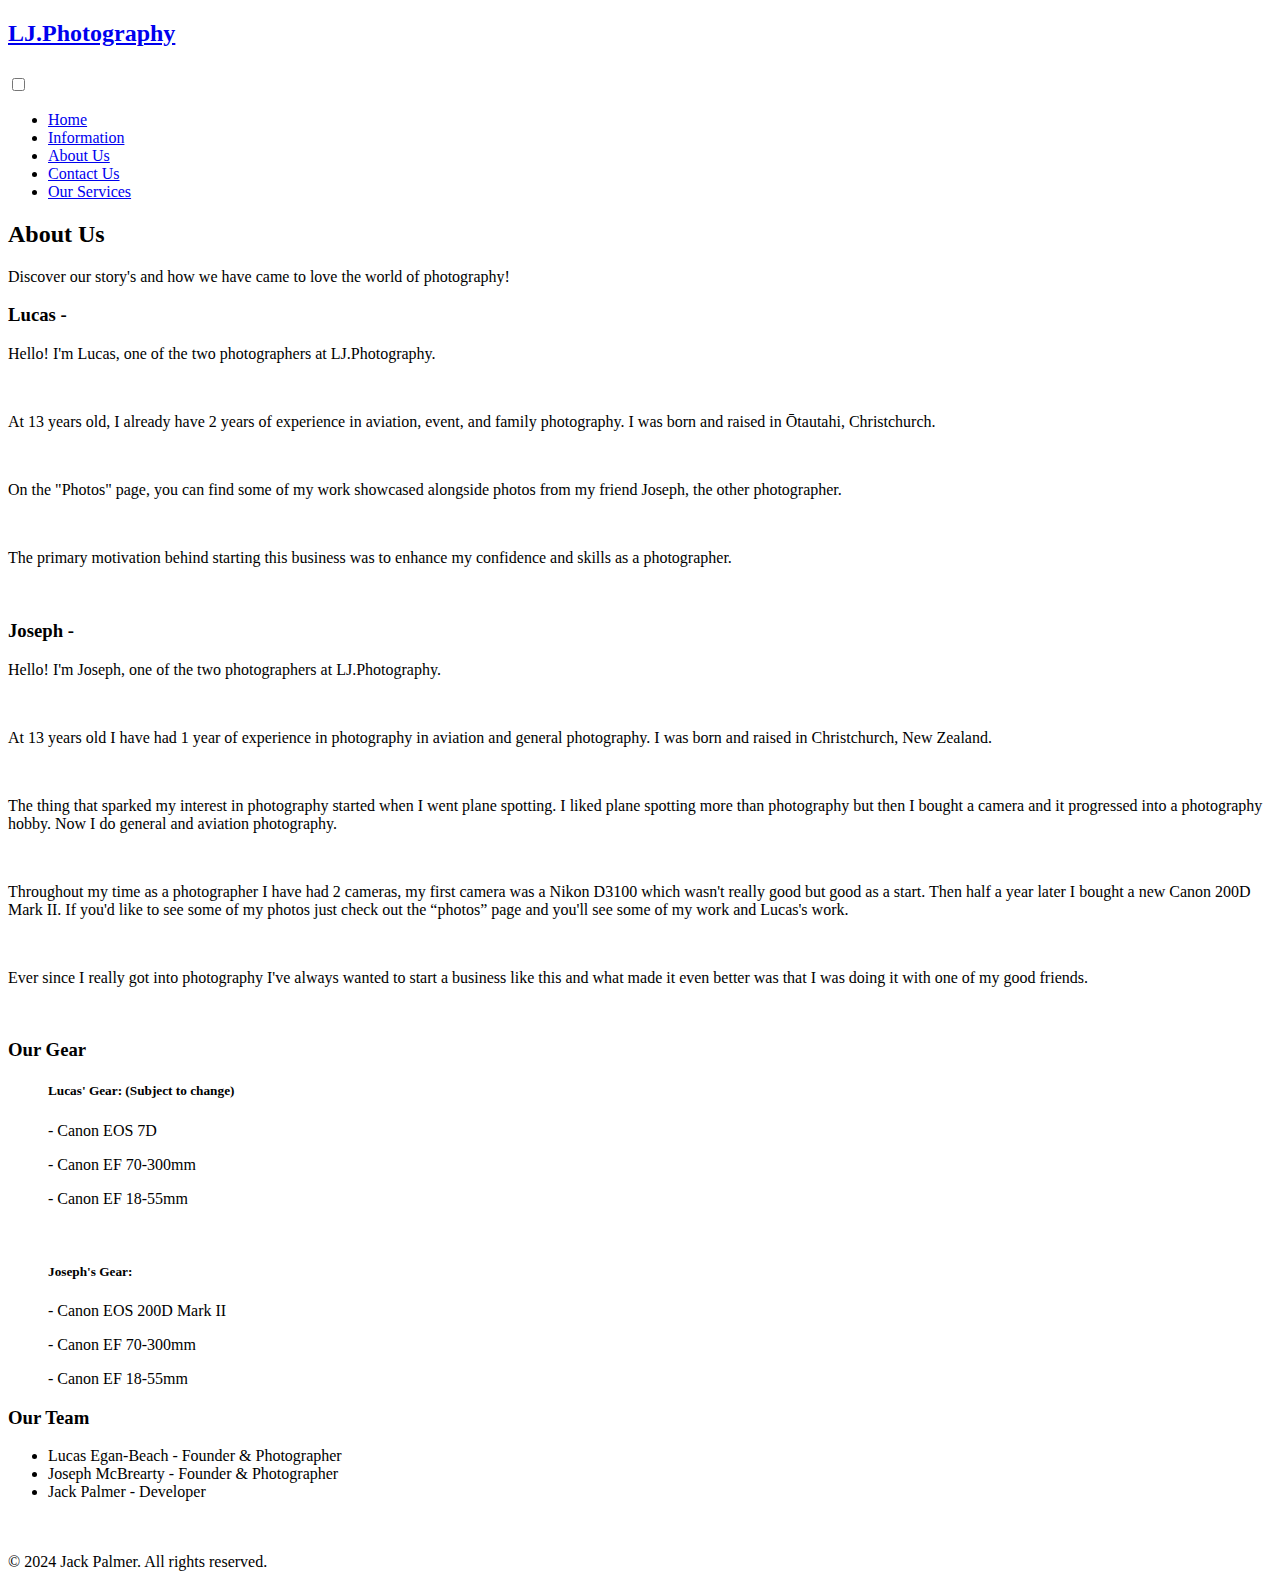
==== index.html @ cbd0290d "Create index.html" ====
<!DOCTYPE html>
<html lang="en">
  <head>
    <meta charset="UTF-8" />
    <meta name="viewport" content="width=device-width, initial-scale=1.0">
    <title>About Us | LJ.Photography</title>
    <link rel="icon" href="images/Logo.png" type="image/x-icon">
    <link rel="stylesheet" href="style.css">
    <link rel="stylesheet" href="https://cdnjs.cloudflare.com/ajax/libs/font-awesome/6.3.0/css/all.min.css">
  </head>
  <body>
    <header>
      <nav class="navbar">
        <h2 class="logo"><a href="/">LJ.Photography</a></h2>
        <input type="checkbox" id="menu-toggler">
        <label for="menu-toggler" id="hamburger-btn">
          <svg xmlns="http://www.w3.org/2000/svg" viewBox="0 0 24 24" fill="white" width="24px" height="24px">
            <path d="M0 0h24v24H0z" fill="none"/>
            <path d="M3 18h18v-2H3v2zm0-5h18V11H3v2zm0-7v2h18V6H3z"/>
          </svg>
        </label>
        <ul class="all-links">
          <li><a href="/">Home</a></li>
          <li><a href="/prints">Information</a></li>
          <li><a href="/about">About Us</a></li>
          <li><a href="/contact">Contact Us</a></li>
          <li><a href="/services">Our Services</a></li>
        </ul>
      </nav>
    </header>
    <section class="about" id="about">
        <h2>About Us</h2>
        <p>Discover our story's and how we have came to love the world of photography!</p>
        <div class="row company-info">
          <h3>Lucas -</h3>
          <p>Hello! I'm Lucas, one of the two photographers at LJ.Photography.</p><br>
          <p>At 13 years old, I already have 2 years of experience in aviation, event, and family photography. I was born and raised in Ōtautahi, Christchurch.</p><br>
          <p>On the "Photos" page, you can find some of my work showcased alongside photos from my friend Joseph, the other photographer.</p><br>
          <p>The primary motivation behind starting this business was to enhance my confidence and skills as a photographer.</p><br>
          <h3>Joseph -</h3>
          <p>Hello! I'm Joseph, one of the two photographers at LJ.Photography.</p><br>
          <p>At 13 years old I have had 1 year of experience in photography in aviation and general photography. I was born and raised in Christchurch, New Zealand.</p><br>
          <p>The thing that sparked my interest in photography started when I went plane spotting. I liked plane spotting more than photography but then I bought a camera and it progressed into a photography hobby. Now I do general and aviation photography.</p><br>
          <p>Throughout my time as a photographer I have had 2 cameras, my first camera was a Nikon D3100 which wasn't really good but good as a start. Then half a year later I bought a new Canon 200D Mark II. If you'd like to see some of my photos just check out the “photos” page and you'll see some of my work and Lucas's work.</p><br>
          <p>Ever since I really got into photography I've always wanted to start a business like this and what made it even better was that I was doing it with one of my good friends.</p><br>
        </div>
  
        <div class="row team">
          <h3>Our Gear</h3>
          <ul>
              <h5>Lucas' Gear: (Subject to change)</h5>
              <p>- Canon EOS 7D</p>
              <p>- Canon EF 70-300mm</p>
              <p>- Canon EF 18-55mm</p>
          </ul><br>
          <ul>
            <h5>Joseph's Gear:</h5>
            <p>- Canon EOS 200D Mark II</p>
            <p>- Canon EF 70-300mm</p>
            <p>- Canon EF 18-55mm</p>
        </ul>
        </div>
      
        <div class="row team">
          <h3>Our Team</h3>
          <ul>
            <li>Lucas Egan-Beach - Founder & Photographer</li>
            <li>Joseph McBrearty - Founder & Photographer</li>
            <li>Jack Palmer - Developer</li>
          </ul>
        </div>
      </section>
    <br><br>
    <footer>
      <div>
        <span>&copy; 2024 Jack Palmer. All rights reserved.</span>
      </div>
    </footer>

  </body>
</html>
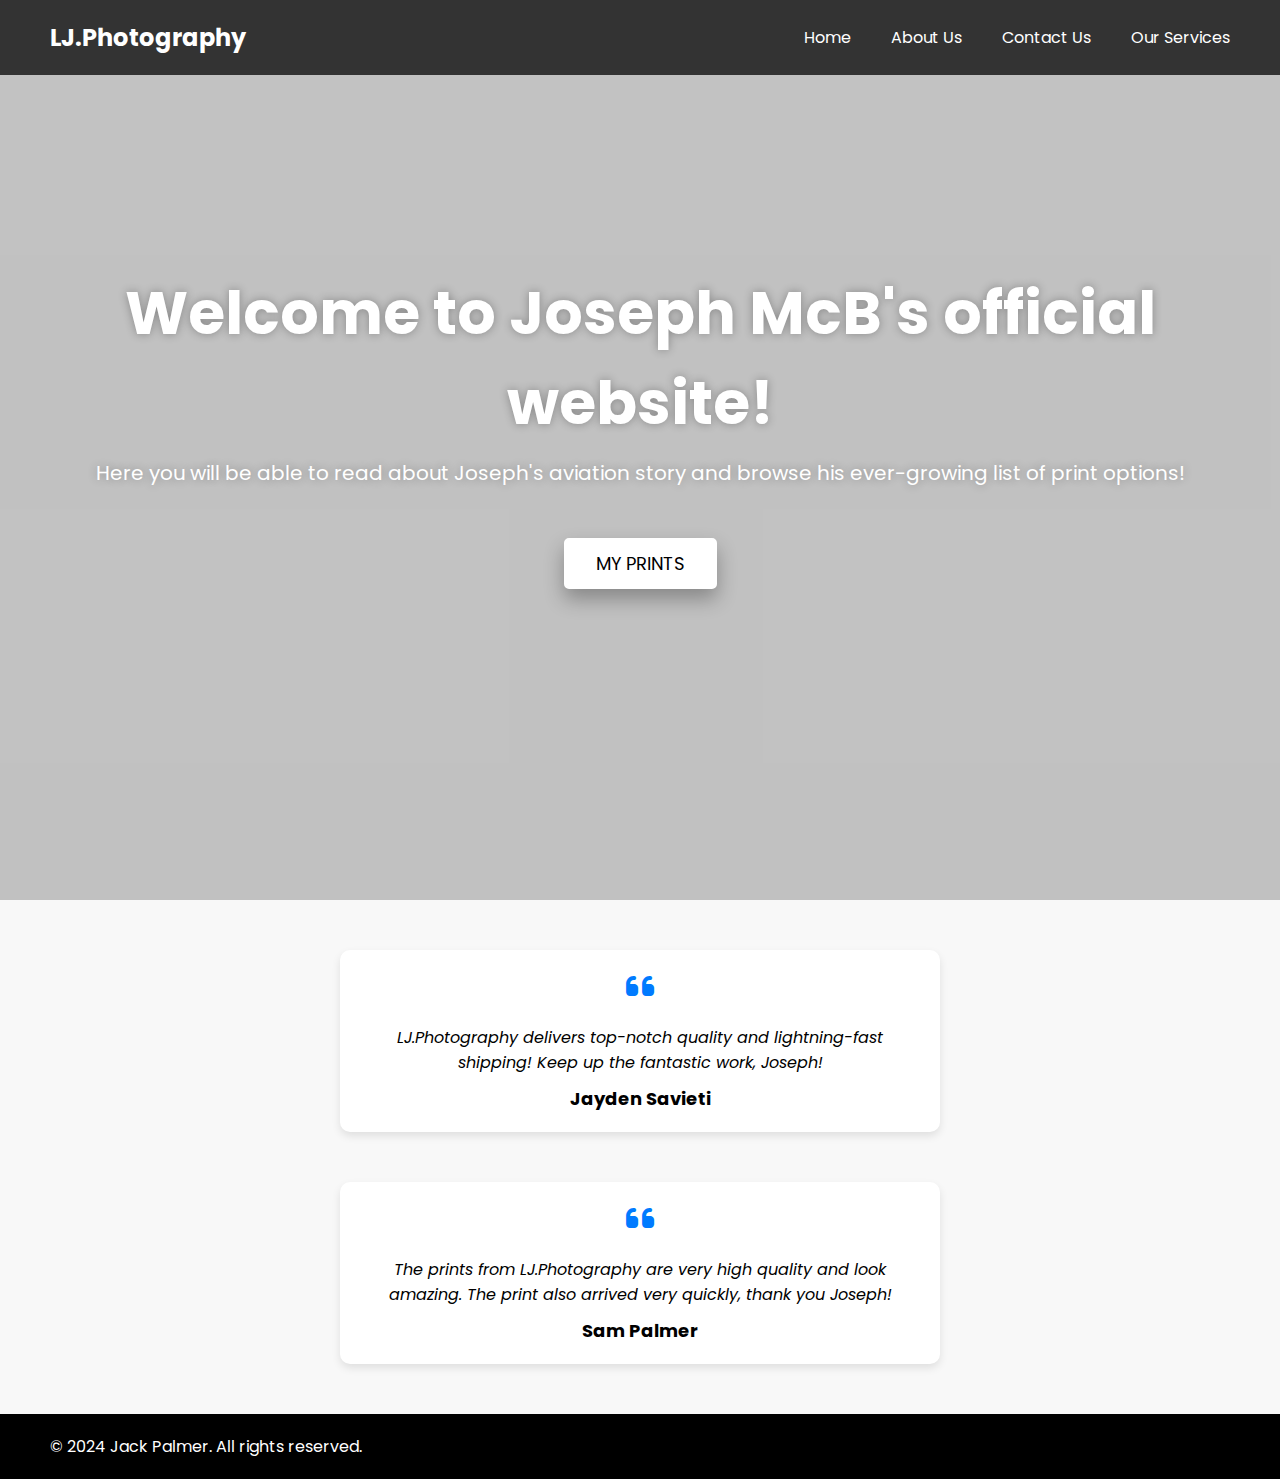
==== commit 69faa735: "Added code, this is a test." ====
--- a/index.html
+++ b/index.html
@@ -3,7 +3,7 @@
   <head>
     <meta charset="UTF-8" />
     <meta name="viewport" content="width=device-width, initial-scale=1.0">
-    <title>About Us | LJ.Photography</title>
+    <title>Home | LJ.Photography</title>
     <link rel="icon" href="images/Logo.png" type="image/x-icon">
     <link rel="stylesheet" href="style.css">
     <link rel="stylesheet" href="https://cdnjs.cloudflare.com/ajax/libs/font-awesome/6.3.0/css/all.min.css">
@@ -21,56 +21,37 @@
         </label>
         <ul class="all-links">
           <li><a href="/">Home</a></li>
-          <li><a href="/prints">Information</a></li>
           <li><a href="/about">About Us</a></li>
           <li><a href="/contact">Contact Us</a></li>
           <li><a href="/services">Our Services</a></li>
         </ul>
       </nav>
     </header>
-    <section class="about" id="about">
-        <h2>About Us</h2>
-        <p>Discover our story's and how we have came to love the world of photography!</p>
-        <div class="row company-info">
-          <h3>Lucas -</h3>
-          <p>Hello! I'm Lucas, one of the two photographers at LJ.Photography.</p><br>
-          <p>At 13 years old, I already have 2 years of experience in aviation, event, and family photography. I was born and raised in Ōtautahi, Christchurch.</p><br>
-          <p>On the "Photos" page, you can find some of my work showcased alongside photos from my friend Joseph, the other photographer.</p><br>
-          <p>The primary motivation behind starting this business was to enhance my confidence and skills as a photographer.</p><br>
-          <h3>Joseph -</h3>
-          <p>Hello! I'm Joseph, one of the two photographers at LJ.Photography.</p><br>
-          <p>At 13 years old I have had 1 year of experience in photography in aviation and general photography. I was born and raised in Christchurch, New Zealand.</p><br>
-          <p>The thing that sparked my interest in photography started when I went plane spotting. I liked plane spotting more than photography but then I bought a camera and it progressed into a photography hobby. Now I do general and aviation photography.</p><br>
-          <p>Throughout my time as a photographer I have had 2 cameras, my first camera was a Nikon D3100 which wasn't really good but good as a start. Then half a year later I bought a new Canon 200D Mark II. If you'd like to see some of my photos just check out the “photos” page and you'll see some of my work and Lucas's work.</p><br>
-          <p>Ever since I really got into photography I've always wanted to start a business like this and what made it even better was that I was doing it with one of my good friends.</p><br>
+
+    <section class="homepage" id="home">
+      <div class="content">
+        <div class="text">
+          <h1>Welcome to Joseph McB's official website!</h1>
+          <p>Here you will be able to read about Joseph's aviation story and browse his ever-growing list of print options!</p>
         </div>
-  
-        <div class="row team">
-          <h3>Our Gear</h3>
-          <ul>
-              <h5>Lucas' Gear: (Subject to change)</h5>
-              <p>- Canon EOS 7D</p>
-              <p>- Canon EF 70-300mm</p>
-              <p>- Canon EF 18-55mm</p>
-          </ul><br>
-          <ul>
-            <h5>Joseph's Gear:</h5>
-            <p>- Canon EOS 200D Mark II</p>
-            <p>- Canon EF 70-300mm</p>
-            <p>- Canon EF 18-55mm</p>
-        </ul>
-        </div>
-      
-        <div class="row team">
-          <h3>Our Team</h3>
-          <ul>
-            <li>Lucas Egan-Beach - Founder & Photographer</li>
-            <li>Joseph McBrearty - Founder & Photographer</li>
-            <li>Jack Palmer - Developer</li>
-          </ul>
-        </div>
-      </section>
-    <br><br>
+        <a href="/prints">My prints</a>
+      </div>
+    </section>
+
+    <section class="testimonials" id="testimonials">
+      <div class="testimonial-card">
+        <i class="fas fa-quote-left fa-2x" style="color: #007bff;"></i>
+        <p class="testimonial-quote">LJ.Photography delivers top-notch quality and lightning-fast shipping! Keep up the fantastic work, Joseph!</p>
+        <p class="testimonial-author">Jayden Savieti</p>
+      </div><br><br>
+
+      <div class="testimonial-card">
+        <i class="fas fa-quote-left fa-2x" style="color: #007bff;"></i>
+        <p class="testimonial-quote">The prints from LJ.Photography are very high quality and look amazing. The print also arrived very quickly, thank you Joseph!</p>
+        <p class="testimonial-author">Sam Palmer</p>
+      </div>
+    </section>
+
     <footer>
       <div>
         <span>&copy; 2024 Jack Palmer. All rights reserved.</span>
--- a/style.css
+++ b/style.css
@@ -0,0 +1,434 @@
+@import url("https://fonts.googleapis.com/css2?family=Poppins:wght@200;300;400;500;600;700&display=swap");
+
+* {
+  margin: 0;
+  padding: 0;
+  box-sizing: border-box;
+  font-family: "Poppins", sans-serif;
+}
+
+html {
+  scroll-behavior: smooth;
+}
+
+body {
+  background: #f2f2f2;
+}
+
+header {
+  position: fixed;
+  top: 0;
+  left: 0;
+  z-index: 5;
+  width: 100%;
+  display: flex;
+  justify-content: center;
+  background: #333;
+}
+
+.navbar {
+  display: flex;
+  padding: 0 10px;
+  max-width: 1200px;
+  width: 100%;
+  align-items: center;
+  justify-content: space-between;
+}
+
+.navbar input#menu-toggler {
+  display: none;
+}
+
+.navbar #hamburger-btn {
+  cursor: pointer;
+  display: none;
+}
+
+.navbar .all-links {
+  display: flex;
+  align-items: center;
+}
+
+.navbar .all-links li {
+  position: relative;
+  list-style: none;
+}
+
+.navbar .logo a {
+  display: flex;
+  align-items: center;
+  margin-left: 0;
+}
+
+header a, footer a {
+  margin-left: 40px;
+  text-decoration: none;
+  color: #fff;
+  height: 100%;
+  padding: 20px 0;
+  display: inline-block;
+}
+
+header a:hover, footer a:hover {
+  color: #ddd;
+}
+
+.homepage {
+  height: 100vh;
+  width: 100%;
+  position: relative;
+  background: url("images/Background.jpeg");
+  background-position: center 65%;
+  background-size: cover;
+}
+
+.homepage::before {
+  content: "";
+  position: absolute;
+  left: 0;
+  top: 0;
+  height: 100%;
+  width: 100%;
+  background: rgba(0, 0, 0, 0.2);
+}
+
+.homepage .content {
+  display: flex;
+  height: 85%;
+  z-index: 3;
+  align-items: center;
+  justify-content: center;
+  flex-direction: column;
+}
+
+.homepage .content h1 {
+  font-size: 60px;
+  font-weight: 700;
+  margin-bottom: 10px;
+}
+
+.homepage .content .text {
+  margin-bottom: 50px;
+  color: #fff;
+  font-size: 20px;
+  text-align: center;
+  text-shadow: 0px 0px 10px rgba(0, 0, 0, 0.3);
+}
+
+.content a {
+  color: #000;
+  display: block;
+  text-transform: uppercase;
+  font-size: 18px;
+  margin: 0 10px;
+  padding: 10px 30px;
+  border-radius: 5px;
+  background: #fff;
+  border: 2px solid #fff;
+  transition: 0.4s ease;
+  box-shadow: 0 10px 20px rgba(0, 0, 0, 0.3);
+  text-decoration: none;
+}
+
+.content a:hover {
+  color: #fff;
+  background: rgba(255,255,255,0.3);
+}
+
+section {
+  display: flex;
+  align-items: center;
+  flex-direction: column;
+  padding: 80px 0 0;
+}
+
+section h2 {
+  font-size: 2rem;
+}
+
+section > p {
+  text-align: center;
+}
+
+section .cards {
+  display: flex;
+  flex-wrap: wrap;
+  max-width: 1200px;
+  margin-top: 50px;
+  padding: 0 10px;
+  justify-content: space-between;
+}
+
+section.about {
+  margin: 0 auto;
+  max-width: 1200px;
+}
+
+.about .company-info {
+  margin-top: 30px;
+}
+
+.about h3 {
+  margin: 30px 0 10px;
+}
+
+.about .team {
+  text-align: left;
+  width: 100%;
+}
+
+.about .team ul {
+  padding-left: 20px;
+}
+
+section .cards .card {
+  background: #fff;
+  padding: 40px 15px;
+  list-style: none;
+  border-radius: 5px;
+  box-shadow: 0px 5px 10px rgba(0, 0, 0, 0.04);
+  margin-bottom: 40px;
+  width: calc(100% / 3 - 30px);
+  text-align: center;
+}
+
+.portfolio .cards .card {
+  padding: 0 0 20px;
+}
+
+.services .card img {
+  width: 120px;
+  height: 120px;
+  margin-bottom: 20px;
+  border-radius: 100%;
+  object-fit: cover;
+}
+
+.portfolio .card img {
+  width: 100%;
+  padding-bottom: 10px;
+  aspect-ratio: 16 / 9;
+  object-fit: cover;
+  border-radius: 7px;
+}
+
+.cards .card p {
+  padding: 0 15px;
+  margin-top: 5px;
+}
+
+.about .row {
+  padding: 0 10px;
+}
+
+.contact .row {
+  margin: 60px 0 90px;
+  display: flex;
+  max-width: 1200px;
+  width: 100%;
+  align-items: center;
+  justify-content: space-between;
+}
+
+.contact .row .col {
+  padding: 0 10px;
+  width: calc(100% / 2 - 50px);
+}
+
+.contact .col p {
+  margin-bottom: 10px;
+}
+
+.contact .col p i {
+  color: #7a7a7a;
+  margin-right: 10px;
+}
+
+.contact form input {
+  height: 45px;
+  margin-bottom: 20px;
+  padding: 10px;
+  width: 100%;
+  font-size: 16px;
+  outline: none;
+  border: 1px solid #bfbfbf;
+}
+
+.contact form textarea {
+  padding: 10px;
+  width: 100%;
+  font-size: 16px;
+  height: 150px;
+  outline: none;
+  resize: vertical;
+  border: 1px solid #bfbfbf;
+}
+
+.contact form button {
+  margin-top: 10px;
+  padding: 10px 20px;
+  font-size: 17px;
+  color: #fff;
+  border: none;
+  cursor: pointer;
+  border-radius: 5px;
+  background: #333;
+  transition: 0.2s ease;
+}
+
+.contact form button:hover {
+  background: #525252;
+  cursor: pointer;
+}
+
+footer {
+  width: 100%;
+  display: flex;
+  justify-content: center;
+  background: #000;
+  padding: 20px 0;
+}
+
+footer div {
+  padding: 0 10px;
+  max-width: 1200px;
+  width: 100%;
+  display: flex;
+  justify-content: space-between;
+}
+
+footer span {
+  color: #fff;
+}
+
+footer a {
+  padding: 0;
+}
+
+@media screen and (max-width: 860px) {
+  .navbar .all-links {
+    position: fixed;
+    left: -100%;
+    width: 300px;
+    display: block;
+    height: 100vh;
+    top: 75px;
+    background: #333;
+    transition: left 0.3s ease;
+  }
+
+  .navbar #menu-toggler:checked~.all-links {
+    left: 0;
+  }
+
+  .navbar .all-links li {
+    font-size: 18px;
+  }
+
+  .navbar #hamburger-btn {
+    display: block;
+  }
+
+  section > p {
+    text-align: center;
+  }
+
+  section .cards .card {
+    width: calc(100% / 2 - 15px);
+    margin-bottom: 30px;
+  }
+
+  .homepage .content h1 {
+    font-size: 40px;
+    font-weight: 700;
+    margin-bottom: 10px;
+  }
+
+  .homepage .content .text {
+    font-size: 17px;
+  }
+
+  .content a {
+    font-size: 17px;
+    padding: 9px 20px;
+  }
+
+  .contact .row {
+    flex-direction: column;
+  }
+
+  .contact .row .col {
+    width: 100%;
+  }
+
+  .contact .row .col:last-child {
+    margin-top: 40px;
+  }
+
+  footer a {
+    height: 0;
+  }
+}
+
+@media screen and (max-width: 560px) {
+  section .cards .card {
+    width: 100%;
+    margin-bottom: 30px;
+  }
+}
+
+#backToTopBtn {
+  display: none;
+  position: fixed;
+  bottom: 20px;
+  right: 20px;
+  cursor: pointer;
+  color: #000;
+  display: block;
+  text-transform: uppercase;
+  font-size: 18px;
+  margin: 0 10px;
+  padding: 10px 30px;
+  border-radius: 5px;
+  background: #fff;
+  border: 2px solid #fff;
+  transition: 0.4s ease;
+  box-shadow: 0 10px 20px rgba(0, 0, 0, 0.3);
+  text-decoration: none;
+}
+
+#backToTopBtn:hover {
+  color: #000;
+  background: rgba(255, 255, 255, 0.655);
+}
+
+.testimonials {
+  padding: 50px 0;
+  background-color: #f8f8f8;
+}
+
+.testimonial-card {
+  max-width: 600px;
+  margin: 0 auto;
+  background-color: #fff;
+  border-radius: 10px;
+  box-shadow: 0 4px 8px rgba(0, 0, 0, 0.1);
+  padding: 20px;
+  text-align: center;
+  transition: transform 0.3s ease-in-out;
+}
+
+.testimonial-card:hover {
+  transform: scale(1.05);
+}
+
+.testimonial-author {
+  font-size: 18px;
+  font-weight: bold;
+  margin-top: 10px;
+}
+
+.testimonial-quote {
+  font-style: italic;
+  margin-top: 20px;
+}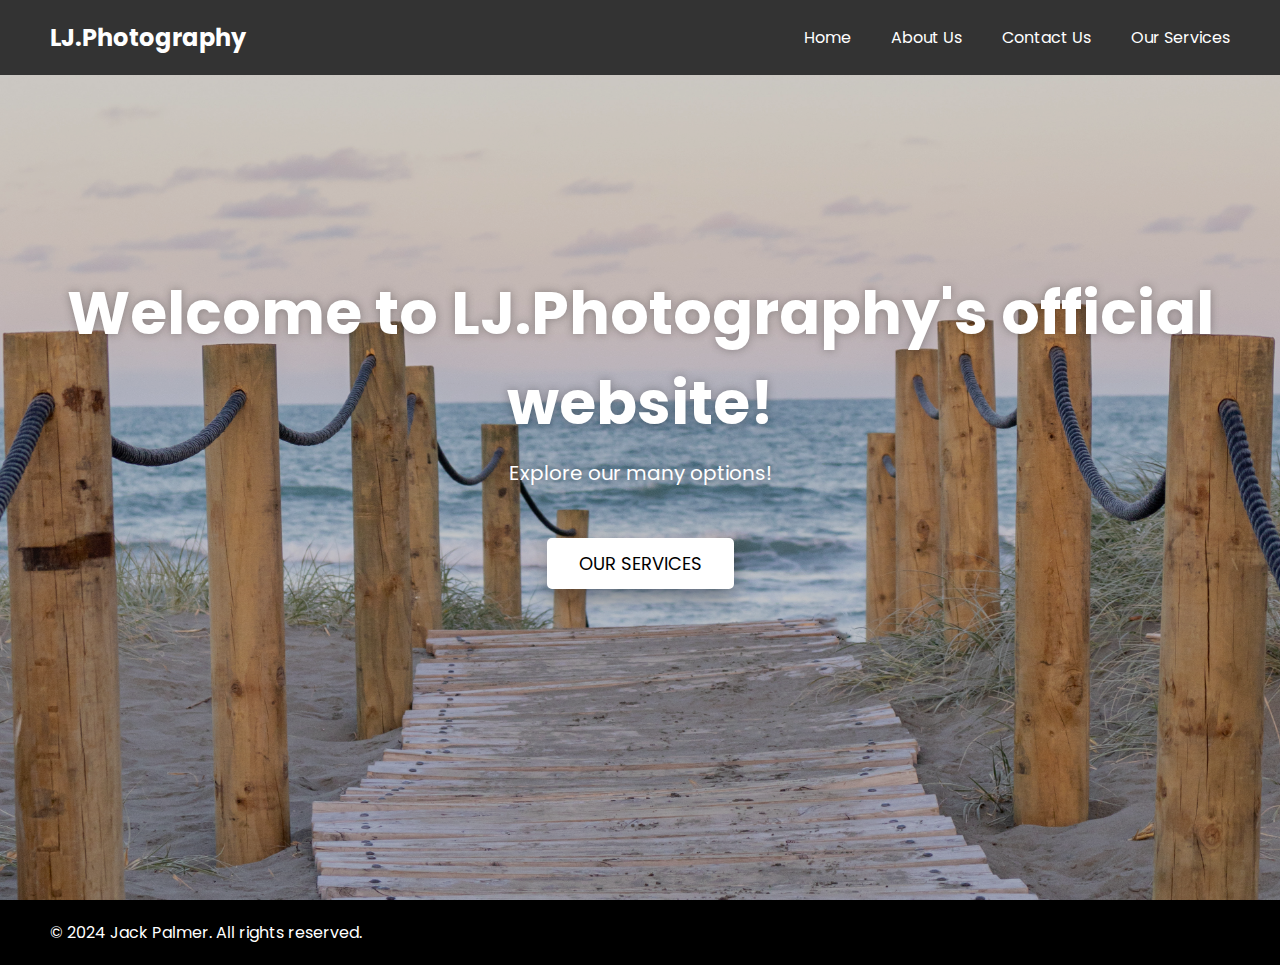
==== commit cf483785: "Testtt" ====
--- a/index.html
+++ b/index.html
@@ -4,7 +4,7 @@
     <meta charset="UTF-8" />
     <meta name="viewport" content="width=device-width, initial-scale=1.0">
     <title>Home | LJ.Photography</title>
-    <link rel="icon" href="images/Logo.png" type="image/x-icon">
+    <link rel="icon" href="/images/Logo.png" type="image/x-icon">
     <link rel="stylesheet" href="style.css">
     <link rel="stylesheet" href="https://cdnjs.cloudflare.com/ajax/libs/font-awesome/6.3.0/css/all.min.css">
   </head>
@@ -31,24 +31,10 @@
     <section class="homepage" id="home">
       <div class="content">
         <div class="text">
-          <h1>Welcome to Joseph McB's official website!</h1>
-          <p>Here you will be able to read about Joseph's aviation story and browse his ever-growing list of print options!</p>
+          <h1>Welcome to LJ.Photography's official website!</h1>
+          <p>Explore our many options!</p>
         </div>
-        <a href="/prints">My prints</a>
-      </div>
-    </section>
-
-    <section class="testimonials" id="testimonials">
-      <div class="testimonial-card">
-        <i class="fas fa-quote-left fa-2x" style="color: #007bff;"></i>
-        <p class="testimonial-quote">LJ.Photography delivers top-notch quality and lightning-fast shipping! Keep up the fantastic work, Joseph!</p>
-        <p class="testimonial-author">Jayden Savieti</p>
-      </div><br><br>
-
-      <div class="testimonial-card">
-        <i class="fas fa-quote-left fa-2x" style="color: #007bff;"></i>
-        <p class="testimonial-quote">The prints from LJ.Photography are very high quality and look amazing. The print also arrived very quickly, thank you Joseph!</p>
-        <p class="testimonial-author">Sam Palmer</p>
+        <a href="/services">Our Services</a>
       </div>
     </section>
 
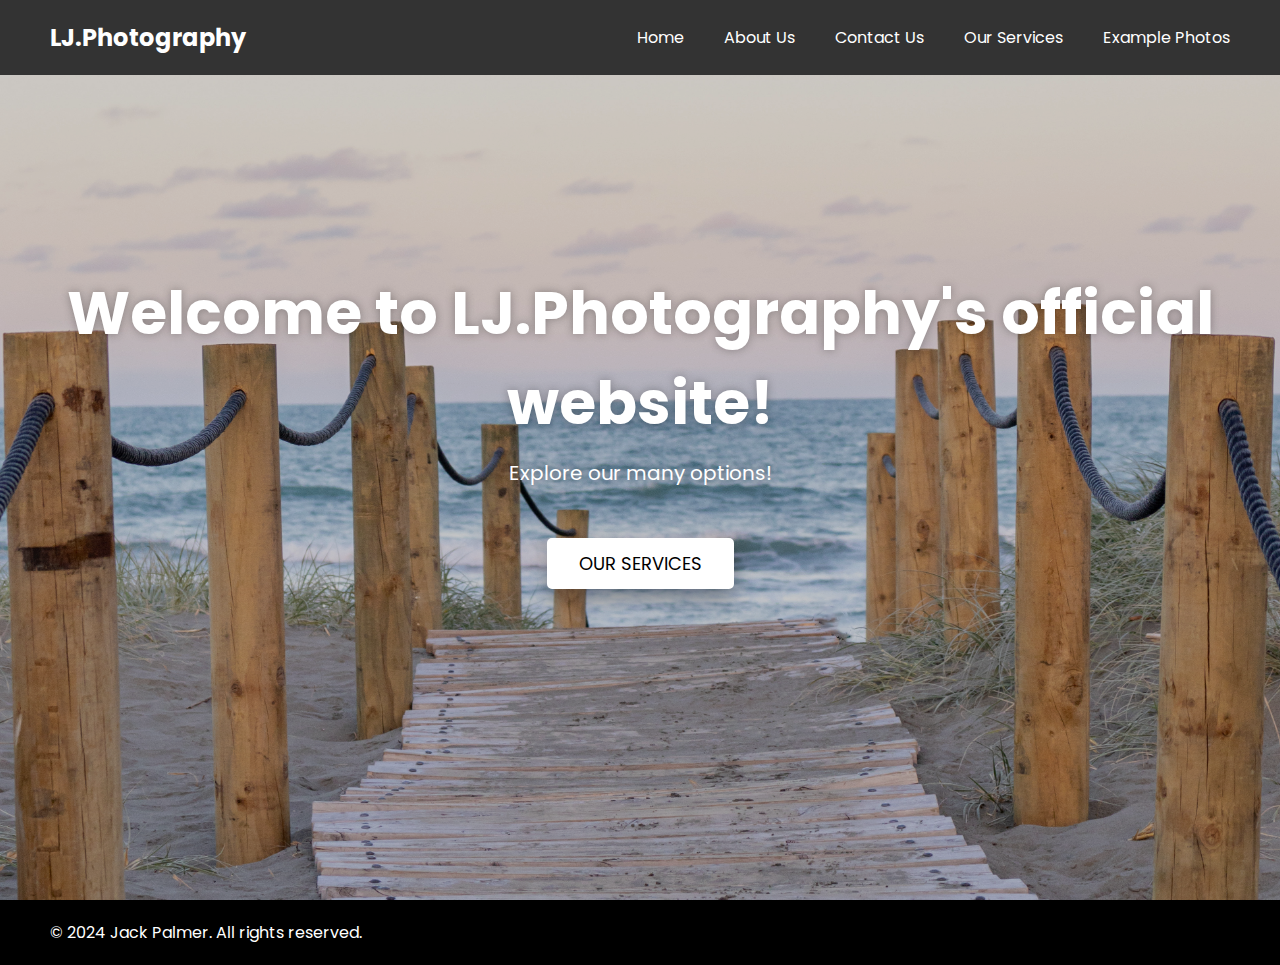
==== commit 5d338d70: "added photos page" ====
--- a/index.html
+++ b/index.html
@@ -24,6 +24,7 @@
           <li><a href="/about">About Us</a></li>
           <li><a href="/contact">Contact Us</a></li>
           <li><a href="/services">Our Services</a></li>
+          <li><a href="/photos">Example Photos</a></li>
         </ul>
       </nav>
     </header>
